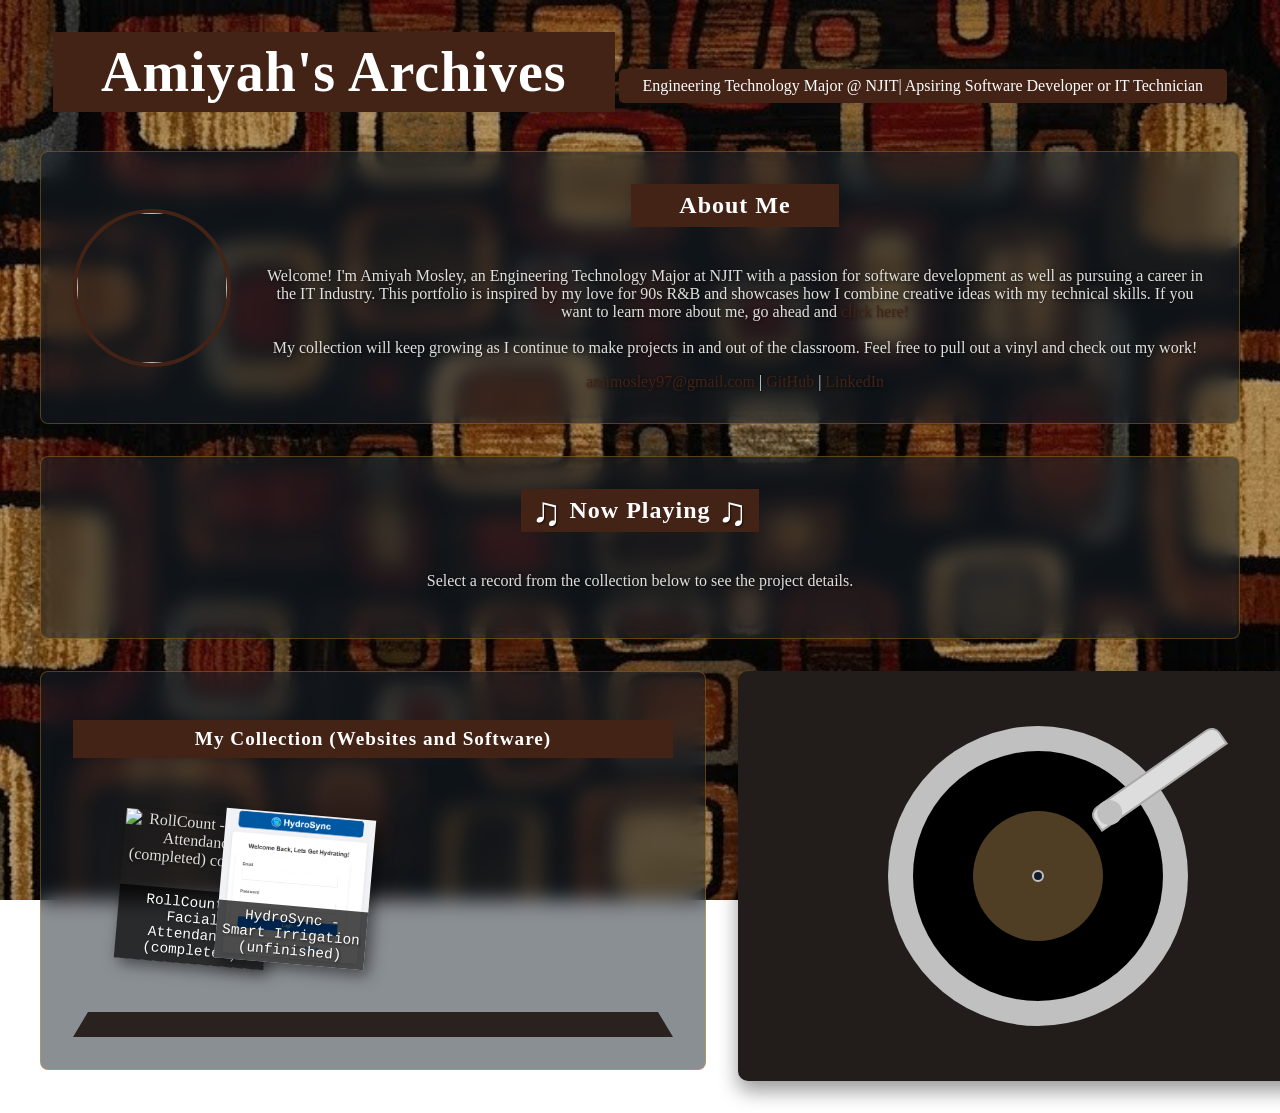
==== index.html @ e94fa9a0 "Organize images into assets folder and fix broken paths" ====
<!DOCTYPE html>
<html lang="en">
<head>
    <meta charset="UTF-8">
    <meta name="viewport" content="width=device-width, initial-scale=1.0">
    <title>amiyahmosley.com</title>
    <link rel="stylesheet" href="style.css">
    <link rel="preconnect" href="https://fonts.googleapis.com">
    <link rel="preconnect" href="https://fonts.gstatic.com" crossorigin>
    <link href="https://fonts.googleapis.com/css2?family=Playfair+Display:wght@700&family=Lora:wght@400;600&display=swap" rel="stylesheet">
</head>
<body>

    <div class="portfolio-container">
        <header class="main-header">
            <h1>Amiyah's Archives</h1>
            <p class="subtitle"> Engineering Technology Major @ NJIT| Apsiring Software Developer or IT Technician </p>
        </header>

        <section class="about-section">
            <img src="https://media.licdn.com/dms/image/v2/D4E03AQG7Ikv6NTxRYw/profile-displayphoto-crop_800_800/B4EZ4bJaX4H0AM-/0/1778571915911?e=1781136000&v=beta&t=vN49W8FtPaWc8FfN2TAEKzEGIWaYHP3PsSXX17jn_rA" class="about-icon">
            <div class="about-text">
                <h2>About Me</h2>
                <p>
                    Welcome! I'm Amiyah Mosley, an Engineering Technology Major at NJIT with a passion for software development as well as pursuing a career in the IT Industry. This portfolio is inspired by my love for 90s R&B and showcases how I combine creative ideas with my technical skills. If you want to learn more about me, go ahead and <a href="about.html">click here!</a>
                    <br><br>
                    My collection will keep growing as I continue to make projects in and out of the classroom. Feel free to pull out a vinyl and check out my work!
                </p>
                <div class="contact-info">
                    <a href="mailto:amimosley97@gmail.com">amimosley97@gmail.com</a> | 
                    <a href="https://github.com/am4246-code" target="_blank" rel="noopener noreferrer">GitHub</a> | 
                    <a href="https://www.linkedin.com/in/amiyah-mosley-75171b359" target="_blank" rel="noopener noreferrer">LinkedIn</a>
               </div>
            </div>
        </section>

        <section class="project-details" id="project-details-container">
            <h2 id="project-title">Now Playing</h2>
            <p id="project-description">
                Select a record from the collection below to see the project details.
            </p>
            <div id="project-tech-stack" class="tech-stack"></div>
            <div id="project-links" class="project-links"></div>
        </section>

        <div class="main-grid-container">
            <div class="left-column">
                <div class="record-crate" id="my-collection">
                    <h2>My Collection (Websites and Software)</h2>
                    <div class="project-list" id="project-list-container"></div>
                </div>
            </div>
            <div class="right-column"> <!-- This column will now just hold the turntable -->
                <div class="turntable-wrapper">
                    <div class="music-notes" id="music-notes">
                        <span>&#9835;</span> <!-- Musical Note -->
                        <span>&#9833;</span> <!-- Quarter Note -->
                        <span>&#9834;</span> <!-- Eighth Note -->
                        <span>&#9835;</span> <!-- Musical Note -->
                        <span>&#9834;</span> <!-- Eighth Note -->
                    </div>
                    <div class="turntable" id="turntable">
                        <div class="platter">
                            <div class="vinyl" id="vinyl-record">
                                <div class="label">
                                    <img id="vinyl-label-img" src="assets/514029_solid_color_background_icolorpalette.png" alt="Vinyl Label">
                                </div>
                                <div class="spindle"></div>
                            </div>
                        </div>
                        <div class="tonearm"></div>
                    </div>
                </div>
            </div>
        </div>
    </div>

    <script src="scrpit.js"></script>
</body>
</html>
---- style.css ----
/* --- Basic Setup & Typography --- */
:root {
    /* 
    You will need to add the Kirsty font files to your project 
    and update the src url() path below.
    @font-face {
        font-family: 'Kirsty';
        src: url('path/to/your/kirsty-font-file.woff2') format('woff2');
    }
    */
    /* Palette from nnn.jpg */
    --background-color: #0d1b2a; /* Deep Night Blue */
    --primary-text: #e0e1dd; /* Off-white */
    --accent-color: #432316; /* Vibrant Gold/Orange */
    --highlight-color: #432316; /* Muted Red */
    --wood-color: #221c1a;
    --metal-color: #c0c0c0; /* Silver for metal parts */
}

html {
    scroll-behavior: smooth;
}

body {
    background-image: url('assets/download (3).jpg');
    background-size: cover;
    background-position: center;
    background-attachment: fixed;
    color: var(--primary-text);
    font-family: 'Kirsty', cursive;
    margin: 0;
    padding: 2rem;
    min-height: 100vh;
    text-shadow: 1px 1px 3px rgba(0,0,0,0.5);
}

h1, h2 {
    font-family: 'Kirsty', cursive;
    letter-spacing: 1px;
    color: white;
}

a {
    color: var(--accent-color);
    text-decoration: none;
    transition: color 0.3s;
}

a:hover {
    color: white;
}

/* --- Title Banner Styling --- */
.about-section h2,
.main-header h1,
.project-details h2,
.record-crate h2,
.inspirations-section h2,
.track-section h2,
.artists-section h2,
.family-section h2 {
    background-color: var(--accent-color);
    color: white;
    font-weight: bold;
    padding: 0.5rem 3rem; /* Increased horizontal padding to widen the titles */
    position: relative;
    display: inline-block;
    margin-bottom: 1.5rem;
    text-shadow: none;
}

.project-details h2::before {
    left: 10px;
}

.project-details h2::after {
    right: 10px;
}

.project-details h2::before,
.project-details h2::after {
    content: '\266B'; /* Beamed sixteenth notes character */
    position: absolute;
    top: 50%;
    transform: translateY(-50%);
    font-size: 2.5rem; /* Increased size to be proportional to the title banner */
    color: white;
    text-shadow: 1px 1px 2px rgba(0,0,0,0.7);
}

/* Animation for the music notes */
.project-details h2.animate-notes::before,
.project-details h2.animate-notes::after {
    animation: note-hop 0.5s ease-in-out;
}

@keyframes note-hop {
    0% {
        transform: translateY(-50%) scale(1);
    }
    50% {
        transform: translateY(-70%) scale(1.1);
    }
    100% {
        transform: translateY(-50%) scale(1);
    }
}

/* --- Main Layout --- */
.portfolio-container {
    width: 100%;
    max-width: 1200px;
    margin: 0 auto; /* Changed from '0 auto' */
    display: flex;
    flex-direction: column;
    /* text-align: center; -- This is handled by child elements now */
}

/* --- New Grid Layout --- */
.main-grid-container {
    display: grid;
    grid-template-columns: 1fr 1fr;
    gap: 2rem;
    align-items: start;
    width: 100%;
    max-width: 1200px;
    margin: 0 auto;
}

.turntable-wrapper {
    display: flex;
    position: relative; /* Needed for positioning the music notes */
    justify-content: center;
    align-items: start; /* Align to the top of the grid area */
}

.left-column {
    display: flex;
    flex-direction: column;
    align-items: center; /* Center the crate horizontally */
    justify-content: center; /* Center the crate vertically if needed */
}

.right-column {
    display: flex;
    flex-direction: column;
    gap: 2rem;
}

.main-header {
    text-align: center;
    margin-bottom: 2rem; /* Reduced margin */
}

.main-header h1 {
    font-size: 3.5rem;
    margin: 0;
}

.main-header .subtitle {
    background-color: var(--accent-color);
    color: white;
    padding: 0.5rem 1.5rem;
    display: inline-block;
    text-shadow: none;
    border-radius: 5px;
    margin-top: 0.5rem;
}

/* --- About Me Section --- */
/* This section is now on about.html, but we keep styles for it */
.about-section {
    display: flex;
    align-items: center;
    gap: 2rem;
    margin-bottom: 2rem; /* Reduced margin */
    text-align: left;
    background: rgba(23, 32, 42, 0.5);
    backdrop-filter: blur(10px);
    -webkit-backdrop-filter: blur(10px); /* For Safari */
    padding: 2rem;
    border-radius: 8px;
    border: 1px solid rgba(252, 163, 17, 0.3);
}

.about-icon {
    width: 150px;
    height: 150px;
    border-radius: 50%;
    object-fit: cover;
    border: 4px solid var(--accent-color);
    flex-shrink: 0; /* Prevents image from shrinking */
}

.about-icon-container {
    display: flex;
    flex-direction: column;
    align-items: center;
    gap: 1rem;
}

.about-text {
    text-align: center;
}

.about-text h2 {
    margin-top: 0; /* Center the h2 title banner */
}

.back-link {
    display: inline-block;
    padding: 0.5rem 1.5rem;
    background-color: var(--accent-color);
    color: white;
    white-space: nowrap; /* Prevents the link text from wrapping */
}

/* --- About Page Specific Title Styling --- */
/* This rule is no longer needed as the titles are now styled as banners */

.about-title-container {
    display: flex;
    justify-content: center; /* This can be removed if h2 is the only child */
}

/* --- Side-by-side Layout for About Page --- */
.side-by-side-container {
    display: flex;
    gap: 2rem;
    align-items: stretch; /* Make columns equal height */
    margin-top: 3rem;
}

.side-by-side-container > section {
    flex: 1; /* Each section takes up half the space */
    margin-top: 0; /* Remove individual top margin */
    display: flex;
    flex-direction: column;
}

/* --- Inspirations Section on About Page --- */
.inspirations-section,
.artists-section,
.family-section {
    margin-top: 3rem;
    text-align: center;
    background: rgba(23, 32, 42, 0.5);
    backdrop-filter: blur(10px);
    -webkit-backdrop-filter: blur(10px);
    padding: 2rem;
    border-radius: 10px;
    border: 1px solid rgba(252, 163, 17, 0.3);
}
.family-content {
    max-width: 800px;
    margin: 0 auto;
    line-height: 1.6;
    margin-bottom: 2rem; /* Add space between text and new gallery */
}


.inspirations-section .hobby-text {
    max-width: 800px;
    margin: 0 auto 2rem auto;
    line-height: 1.6;
}
.artists-section .artists-text {
    max-width: 800px;
    margin: 0 auto 2rem auto;
    line-height: 1.6;
}

.gallery {
    display: flex;
    justify-content: center;
    gap: 2rem;
    flex-wrap: wrap;
}

.gallery figure {
    margin: 0;
    width: 150px;
    background-color: var(--wood-color);
    border-radius: 8px;
    overflow: hidden;
    box-shadow: 5px 5px 15px rgba(0,0,0,0.5);
    transition: transform 0.3s ease, box-shadow 0.3s ease;
}

.gallery figure:hover {
    transform: translateY(-10px) scale(1.03);
    box-shadow: 8px 12px 20px rgba(0,0,0,0.6);
}

.gallery img {
    width: 100%;
    height: auto;
    display: block;
}

.gallery figcaption {
    padding: 0.75rem;
    font-family: 'Roboto Mono', monospace;
}

/* --- Tuxie Photo Style --- */
#tuxie-photo {
    width: 200px; /* Make Tuxie's photo larger than the others */
    align-self: center; /* Helps with vertical alignment in the flex container */
}

/* --- Track Section on About Page --- */
.track-section {
    margin-top: 3rem;
    text-align: center;
    background: rgba(23, 32, 42, 0.5);
    backdrop-filter: blur(10px);
    -webkit-backdrop-filter: blur(10px);
    padding: 2rem;
    border-radius: 8px;
    border: 1px solid rgba(252, 163, 17, 0.3);
}

.track-content {
    display: flex;
    flex-wrap: wrap; /* Allow items to wrap */
    justify-content: center; /* Center items when they wrap */
    gap: 2rem;
    text-align: center; /* Center text for a better look when wrapped */
    margin: 0 auto;
}

.track-content img {
    width: 300px;
    border-radius: 8px;
    box-shadow: 5px 5px 15px rgba(0,0,0,0.5);
    flex-shrink: 0;
}

.track-content p {
    line-height: 1.6;
    flex-basis: 100%; /* Allow paragraph to take full width when it wraps */
}

/* --- Turntable Styling --- */
.turntable {
    /* Shrunk the turntable to be more compact */
    width: 600px;
    height: 410px;
    background-color: var(--wood-color);
    border-radius: 10px;
    display: flex;
    justify-content: center;
    align-items: center;
    position: relative;
    box-shadow: 0 10px 20px rgba(0,0,0,0.4);
}

.platter {
    width: 300px; /* Adjusted size */
    height: 300px; /* Adjusted size */
    background-color: var(--metal-color);
    border-radius: 50%;
    display: flex;
    justify-content: center;
    align-items: center;
}

.vinyl {
    width: 250px; /* Adjusted size */
    height: 250px; /* Adjusted size */
    background: #000;
    border-radius: 50%;
    display: flex;
    justify-content: center;
    align-items: center;
    position: relative;
    animation: spin 20s linear infinite;
    animation-play-state: paused; /* Initially paused */
}

.vinyl.playing {
    animation-play-state: running;
}

@keyframes spin {
    from { transform: rotate(0deg); }
    to { transform: rotate(360deg); }
}

.label {
    width: 130px; /* Adjusted size */
    height: 130px; /* Adjusted size */
    border-radius: 50%;
    overflow: hidden;
    display: flex;
    justify-content: center;
    align-items: center;
}

.label img {
    width: 100%;
    height: 100%;
    object-fit: cover;
}

.spindle {
    width: 8px;
    height: 8px;
    background-color: var(--background-color);
    border: 2px solid var(--metal-color);
    border-radius: 50%;
    position: absolute;
    z-index: 2;
}

.tonearm {
    width: 150px; /* Adjusted size */
    height: 20px;
    background-color: #ddd;
    position: absolute;
    top: 130px;
    right: 90px; /* Moved closer to the vinyl */
    border-radius: 10px 10px 0 0;
    transform-origin: 15px 15px;
    transform: rotate(-35deg);
    transition: transform 1s ease-in-out;
    z-index: 10;
    border: 2px solid #aaa;
}

.tonearm.playing {
    transform: rotate(10deg);
}

/* --- Music Note Animation --- */
.music-notes {
    position: absolute;
    top: 0;
    left: 0;
    width: 100%;
    height: 100%;
    pointer-events: none; /* Prevents notes from interfering with clicks */
    overflow: hidden;
    z-index: 5; /* Ensure notes appear in front of the turntable */
}

.music-notes span {
    position: absolute;
    font-size: 3rem; /* Made notes even bigger */
    color: var(--primary-text);
    opacity: 0;
}

.music-notes.playing span {
    animation: float-up 2.5s linear infinite;
}

/* Stagger the note animations */
.music-notes.playing span:nth-child(1) { animation-delay: 0s; left: 40%; }
.music-notes.playing span:nth-child(2) { animation-delay: 0.8s; left: 60%; }
.music-notes.playing span:nth-child(3) { animation-delay: 1.6s; left: 45%; }
.music-notes.playing span:nth-child(4) { animation-delay: 0.4s; left: 70%; }
.music-notes.playing span:nth-child(5) { animation-delay: 1.2s; left: 30%; }

@keyframes float-up {
    0% { transform: translateY(300px); opacity: 0.7; }
    100% { transform: translateY(50px); opacity: 0; }
}

.tonearm::after {
    content: '';
    position: absolute;
    width: 25px; /* Shrunk the size */
    height: 25px; /* Shrunk the size */
    background-color: var(--metal-color);
    border-radius: 50%;
    left: 2.5px; /* Centered on the 15px transform-origin */
    top: -2.5px; /* Centered on the 20px high tonearm */
}

/* --- Project Details --- */
.project-details {
    /* Styling to match .about-section */
    margin-bottom: 2rem;
    text-align: center;
    background: rgba(23, 32, 42, 0.5);
    backdrop-filter: blur(10px);
    -webkit-backdrop-filter: blur(10px); /* For Safari */
    padding: 2rem;
    border-radius: 8px;
    border: 1px solid rgba(252, 163, 17, 0.3);
    min-height: auto; /* Let content define height */
}

.project-details h2 {
    margin-top: 0;
}

.project-details p, .project-details .tech-stack, .project-details .project-links {
    text-align: center;
}

.tech-stack {
    margin: 1rem 0;
}

.tech-tag {
    display: inline-block;
    background-color: var(--highlight-color);
    color: var(--primary-text);
    padding: 0.2rem 0.6rem;
    border-radius: 3px;
    font-size: 0.8rem;
    margin: 0.2rem 0.3rem;
}

.project-links a {
    margin-right: 1rem;
    font-weight: bold;
}

/* --- Record Crate (Project List) --- */
.record-crate {
    /* Sizing to match the turntable */
    width: 600px; /* Increased width */
    /* height: 400px; -- Removed fixed height to allow content to define it */
    display: flex; /* Use flexbox to control inner content */
    flex-direction: column;
    /* margin-bottom: 2rem; -- No longer needed as it's in the grid */
    background: rgba(23, 32, 42, 0.5);
    backdrop-filter: blur(10px);
    -webkit-backdrop-filter: blur(10px); /* For Safari */
    padding: 2rem;
    border-radius: 8px;
    border: 1px solid rgba(252, 163, 17, 0.3); /* Same border as about-section */
    text-align: center;
}

.record-crate h2 {
    font-size: 1.2rem; /* Shrink font size to fit on one line */
}

.project-list {
    display: flex;
    flex-wrap: nowrap; /* Keep items in a single line */
    gap: 0;
    justify-content: flex-start;
    align-items: center;
    overflow-x: auto; /* Enable horizontal scrolling */
    overflow-y: hidden;
    padding: 2rem 2rem 3rem; /* Add extra padding at the bottom for the shelf */
    position: relative;
    border-bottom: 25px solid #2a221f; /* The front face of the shelf */
    border-left: 15px solid transparent;
    border-right: 15px solid transparent;
    scrollbar-color: var(--accent-color) var(--background-color);
    scrollbar-width: thin;
}

.project-list::before {
    content: '';
    position: absolute;
    bottom: -25px; /* Align with the top of the border-bottom */
    left: -15px;
    right: -15px;
    height: 15px; /* The top surface of the shelf */
    background-color: #4d3d37;
    transform: skewX(-45deg);
    transform-origin: bottom left;
    border-top: 1px solid rgba(255,255,255,0.1);
}

.project-sleeve {
    width: 150px;
    height: 150px;
    flex-shrink: 0; /* Prevent sleeves from shrinking */
    cursor: pointer;
    transition: transform 0.3s ease, box-shadow 0.3s ease;
    position: relative;
    box-shadow: 5px 5px 15px rgba(0,0,0,0.5);
    transform: rotate(5deg); /* Slightly tilt the records */
    margin-left: -50px; /* Overlap the records */
}

.project-list > .project-sleeve:first-child {
    margin-left: 0; /* The first record doesn't need overlap */
}

.project-sleeve:hover {
    transform: translateY(-25px) rotate(0deg) scale(1.05); /* Lift the record up straight */
    z-index: 10; /* Ensure the hovered record is on top */
}

/* Custom scrollbar for a better look */
.project-list::-webkit-scrollbar {
    height: 8px;
}
.project-list::-webkit-scrollbar-thumb {
    background: var(--accent-color);
    border-radius: 4px;
}

.project-sleeve img {
    width: 100%;
    height: 100%;
    object-fit: cover;
    display: block;
}

.sleeve-title {
    position: absolute;
    bottom: 0;
    left: 0;
    right: 0;
    background: rgba(0, 0, 0, 0.7);
    color: white;
    padding: 5px;
    font-size: 0.9rem;
    text-align: center;
    font-family: 'Roboto Mono', monospace;
}

/* --- Responsive Design --- */
@media (max-width: 768px) {
    body {
        padding: 1rem;
    }
    .main-grid-container {
        grid-template-columns: 1fr; /* Stack columns on mobile */
    }
    .turntable {
        width: 300px;
        height: 300px;
    }
    /* Adjustments for smaller turntable */
    .platter { width: 600px; height: 600px; }
    .vinyl { width: 240px; height: 240px; }
    .label { width: 100px; height: 100px; }
    .tonearm { width: 150px; top: 130px; }

    .about-section {
        flex-direction: column;
        text-align: center;
        gap: 1.5rem;
        padding: 1.5rem;
    }

    .track-content {
        flex-direction: column;
        text-align: center;
    }

    .side-by-side-container {
        flex-direction: column;
    }
}
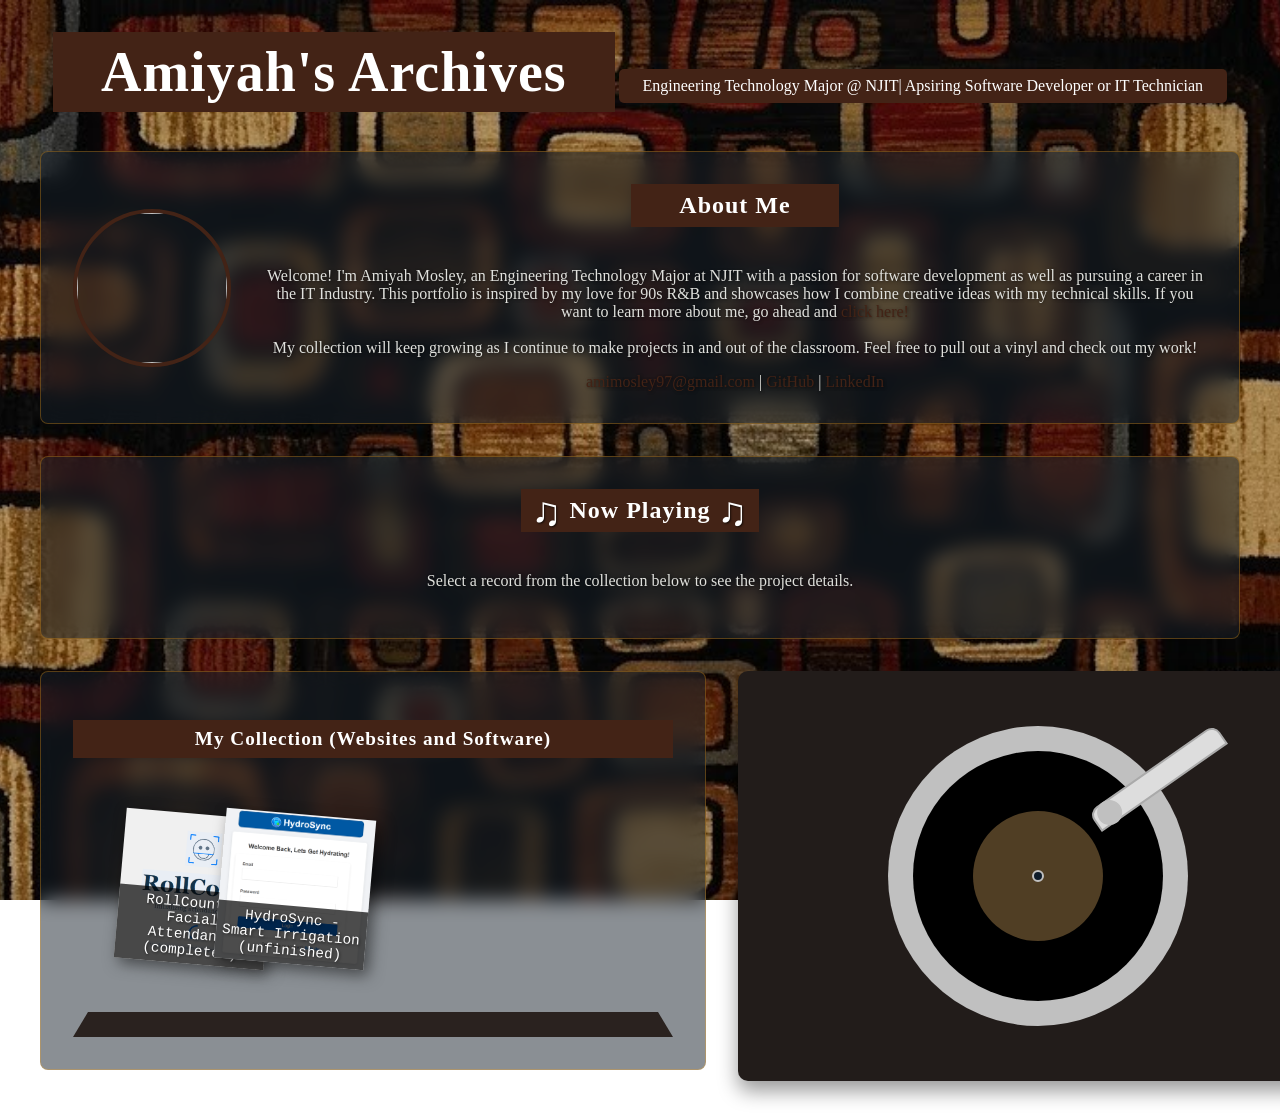
==== commit 8d51768a: "Change email link to open Gmail with subject Updated email link to open in Gmail with subject." ====
--- a/index.html
+++ b/index.html
@@ -27,7 +27,7 @@
                     My collection will keep growing as I continue to make projects in and out of the classroom. Feel free to pull out a vinyl and check out my work!
                 </p>
                 <div class="contact-info">
-                    <a href="mailto:amimosley97@gmail.com">amimosley97@gmail.com</a> | 
+                    <a href="https://mail.google.com/mail/?view=cm&fs=1&to=amimosley97@gmail.com&su=Portfolio%20Inquiry" target="_blank" rel="noopener noreferrer">amimosley97@gmail.com</a> |  
                     <a href="https://github.com/am4246-code" target="_blank" rel="noopener noreferrer">GitHub</a> | 
                     <a href="https://www.linkedin.com/in/amiyah-mosley-75171b359" target="_blank" rel="noopener noreferrer">LinkedIn</a>
                </div>
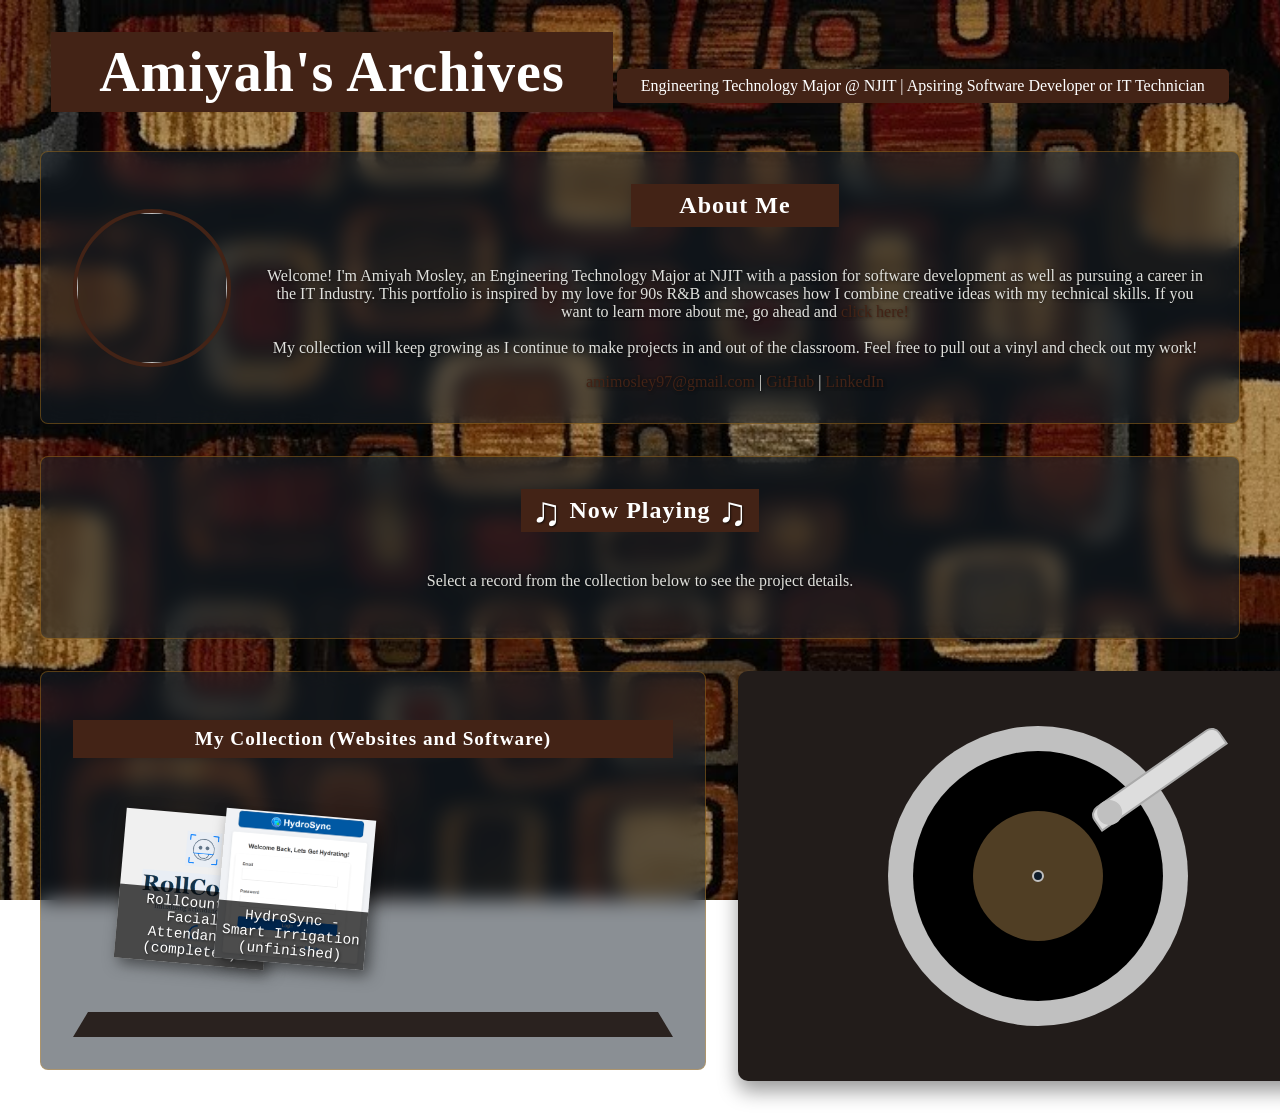
==== commit 4dd5346f: "Fix typo in subtitle text" ====
--- a/index.html
+++ b/index.html
@@ -14,7 +14,7 @@
     <div class="portfolio-container">
         <header class="main-header">
             <h1>Amiyah's Archives</h1>
-            <p class="subtitle"> Engineering Technology Major @ NJIT| Apsiring Software Developer or IT Technician </p>
+            <p class="subtitle"> Engineering Technology Major @ NJIT | Apsiring Software Developer or IT Technician </p>
         </header>
 
         <section class="about-section">
